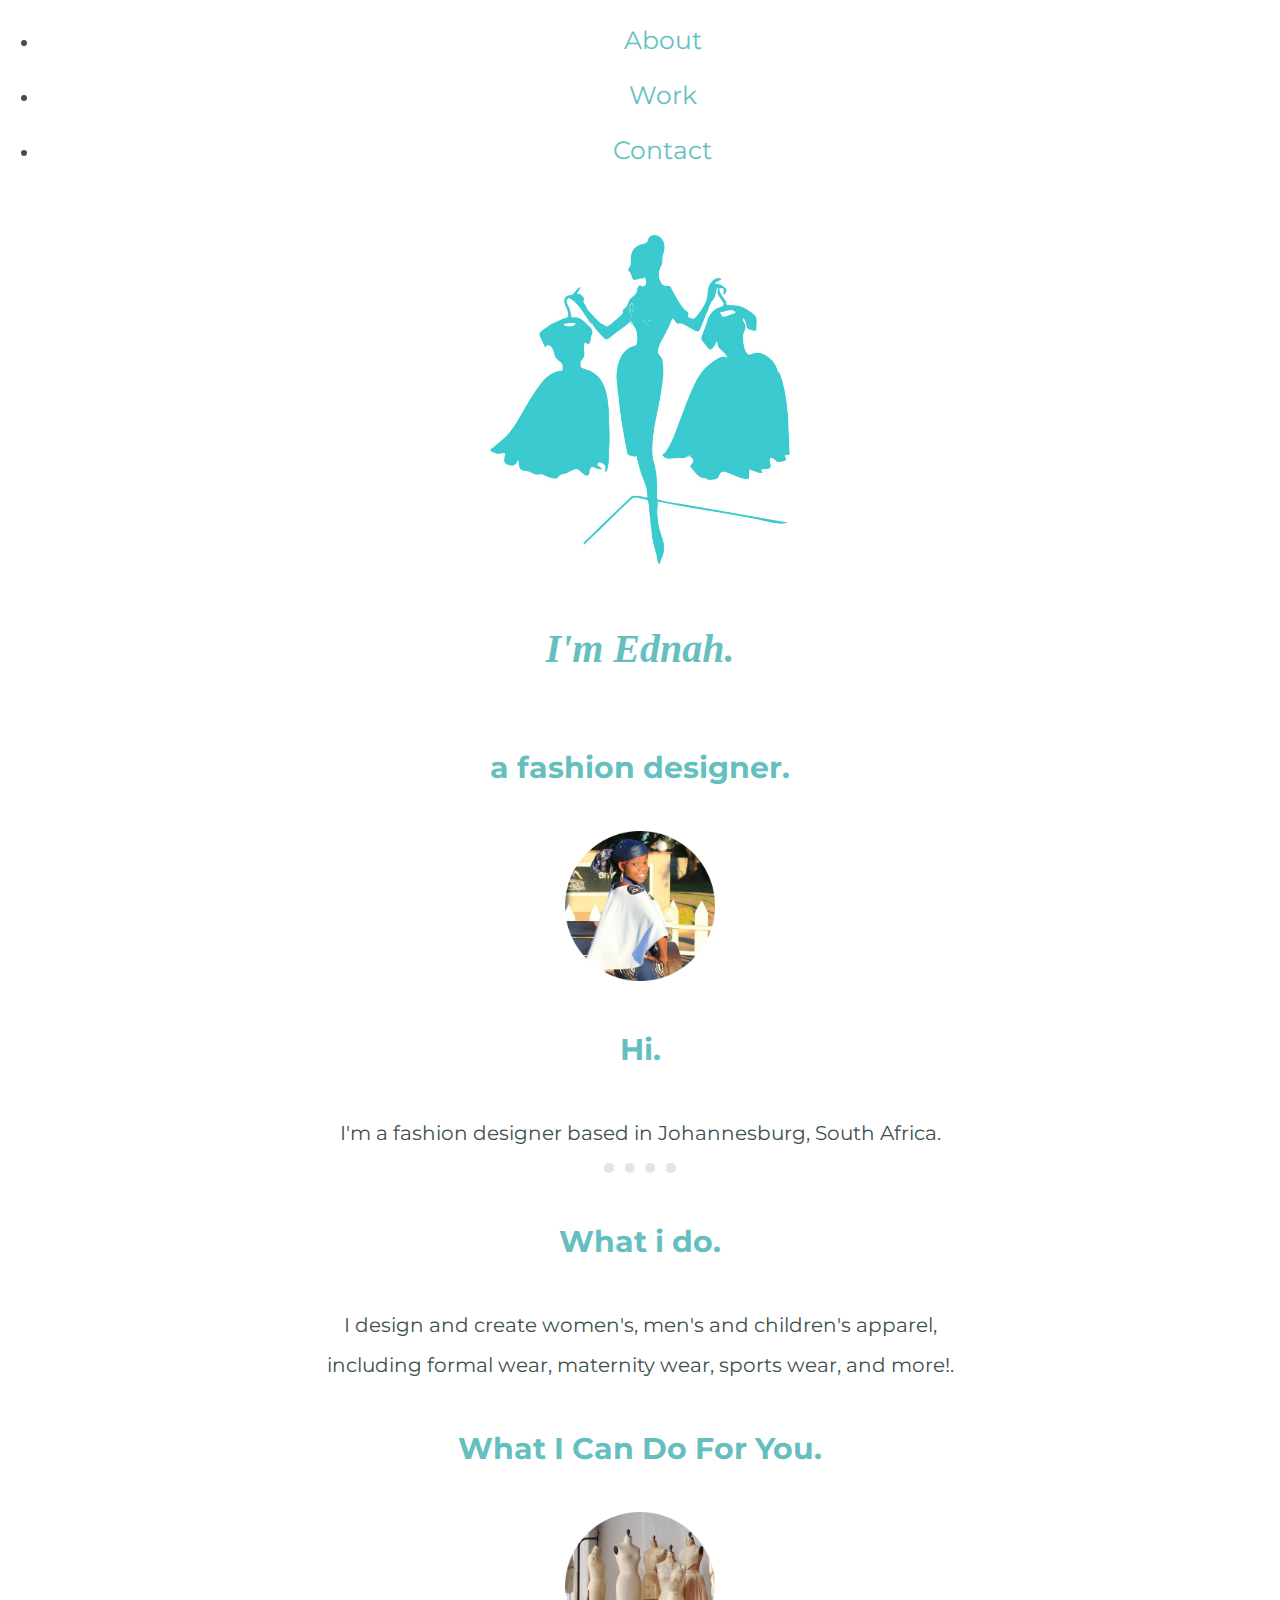
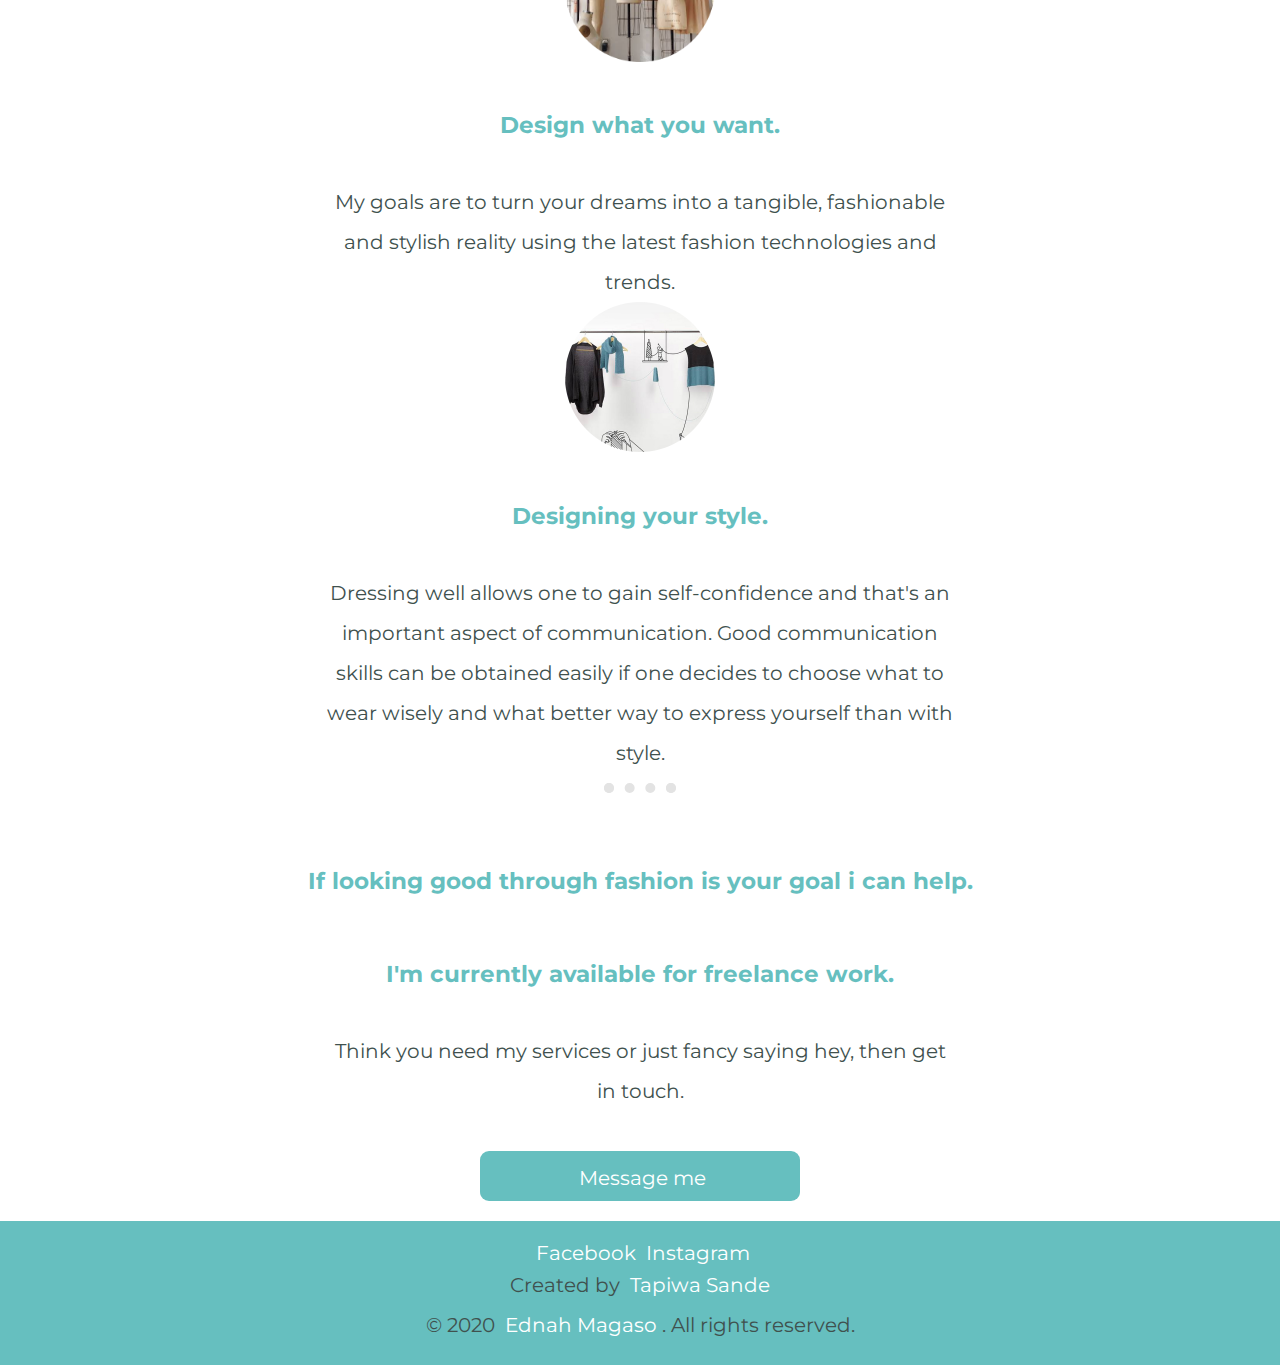
==== index.html @ 3b23457b "initial" ====
<!DOCTYPE html>
<html lang="en">
<head>
    <meta charset="UTF-8">
    <meta name="viewport" content="width=device-width, initial-scale=1.0">
    <meta http-equiv="X-UA-Compatible" content="ie=edge">
    <meta name="description" content="Ednah Magaso a fashion designer for hire">
    <link href="https://fonts.googleapis.com/css2?family=Montserrat&display=swap" rel="stylesheet">
    <link rel="stylesheet" href="path/to/font-awesome/css/font-awesome.min.css">
    <link rel="stylesheet" href="https://stackpath.bootstrapcdn.com/bootstrap/4.5.0/css/bootstrap.min.css" integrity="sha384-9aIt2nRpC12Uk9gS9baDl411NQApFmC26EwAOH8WgZl5MYYxFfc+NcPb1dKGj7Sk" crossorigin="anonymous">
    <link rel="stylesheet" href="styles.css">
    <link rel="icon" href="favicon (1).ico">
    
    <title>Ednah Magaso Fashion</title>
</head>
<body>
    <div class="">

<ul class="nav justify-content-end">
<li class="nav-item">
<a class="nav-link active" href="index.html">About</a>
</li>
<li class="nav-item">
<a class="nav-link" href="work.html">Work</a>
</li>
<li class="nav-item">
<a class="nav-link" href="#message-me">Contact</a>
</li>

</ul>


  
    <image class="smart" src="main.jpg"></image>   

    <!-- self int -->
    <div class="container-2">  
    <h1>I'm Ednah.</h1>
    <h2>a fashion designer.</h2>
    <image class="my-pic" src="profile pic.png"></image>
    </div>
    <div>
    <H2>Hi.</H2>
    <p>I'm a fashion designer based in Johannesburg, South Africa.</p>
   
    </div>
    <hr>
    <div class="goals">
    <h2>What i do.</h2>
    <P>I design and create women's, men's and children's apparel, including formal wear, maternity wear, sports wear, and more!.</P>

    <h2>What I Can Do For You.</h2>
    <image class="ability" src="image 5.png"></image>
    <h3>Design what you want.</h3>
    
    <p>My goals are to turn your dreams into a tangible, fashionable and stylish reality using the latest fashion technologies and trends.</p>
    <image class="fav" src="image 1.png"></image>
    <h3>Designing your style.</h3>
    <p>Dressing well allows one to gain self-confidence and that's an important aspect of communication. Good communication skills can be obtained easily if one decides to choose what to wear wisely and what better way to express yourself than with style.</p>
    </div>
    <hr>
    <div class="new-div">
    
    <h3>If looking good through fashion is your goal i can help.</h3>
    <h3>I'm currently available for freelance work.</h3>
    <p>Think you need my services or just fancy saying hey, then get in touch. </p>
    </div>

    <!-- message me button -->
    <button id="message-me"><a id="col" href="mailto:ednahmagaso09@gmail.com">Message me</a></button>
        
    
    <!-- end of message me button -->

    <!-- footer -->
    <footer id="footer">
        
        <a id="col" href="https://web.facebook.com/edna.magaso">Facebook</a>
        <a id="col" href="https://www.instagram.com/ednamagaso/?hl=en">Instagram</a>
        <p id="done">Created by <a id="col" href="https://web.facebook.com/tapiwa.sande.96">Tapiwa Sande</a></p>
        <p id="done">© 2020 <a id="col" href="index.html">Ednah Magaso</a> . All rights reserved.</p>
    
    </footer>

    <!-- end of footer -->

</div>
</body>
</html>
---- styles.css ----
body{
    margin: auto;
    color: #40514e;
    background-color:white;
    text-align: center;
    font-family:'Montserrat', sans-serif;
    font-size: 1.25rem;
    width: 100%;
    
}
h1{
    color: #66bfbf;
    font-family: 'Satisfy', cursive;
    padding: 30px;
    font-style: italic;
}
h2{
    color: #66bfbf;
    padding: 20px;
}
h3{
    color: #66bfbf;
    padding: 20px;
}
hr{
    border: dotted #e3e3e3 10px;
    width: 4%;
    border-bottom: 0;
}
p{
    line-height: 2;
    width: 50%;
    margin: auto;
}
#col{
    color: #ffffff;
    text-decoration: none;
    padding-left: 5px;
    font-size: 20px;
    width: 100%;
 
}
a{
    color: #66bfbf;
    text-decoration: none;
    padding-left: 5px;
    font-size: 25px;
}
.smart{
    width: 300px;
    margin-top: 50px;
}
.top-pic{
    width: 150px;
    margin-top: auto;
    float: left;
    margin-right: 900px;
    margin-left: 20px;
}
.my-pic{
    width: 150px;
    margin: auto;
}

.container-1{
    padding-top: 20px;
}
.ability{
    width:150px;
}
.fav{
    width: 150px;
}

.goals{
    margin-top: 30px;
    
}
.workpic{
    width: 500px;
}
.div1{
    background-color: white;
    padding: 20px;
    
}
.div2{
    background-color: white;
    padding: 20px;
}
.div3{
    background-color: white;
    padding: 20px;
}
.div4{
    background-color: white;
    padding: 20px;
}
.div5{
    background-color: white;
    padding: 20px;
}
.div6{
    background-color: white;
    padding: 20px;
}
.welcome{
    background-color: white;
    padding: 20px;
}
.new-div{
    padding: 20px;
}

li{
    margin-top: 25px;
    background-color: white;
}
.visible{
    visibility: visible;
}
#footer{
    background-color: #66bfbf;
    padding-top: 20px;
    padding-bottom: 20px;
    padding-left: 20px;
    padding-right: 20px;
}
#message-me{
	background-color:#66bfbf;
	border-radius:9px;
	cursor:pointer;
	color:#ffffff;
	font-family:'Montserrat', sans-serif;
    font-size:25px;
	text-decoration:none;
    text-shadow:0px 0px 0px #66bfbf;
    height: 40px;
    width: 25%;
    padding-top: 10px;
    padding-bottom: 40px;
    margin-bottom: 20px;
    margin-top: 20px;
    border: 0;

}
#message-me:hover {
	background-color: #4f8a8b;
}
#message-me:active {
	position:relative;
	top:1px;
}
.bi-envelope{
   width: 35px;
   padding-right: 10px;
  
}
a:hover{
    background-color: #4f8a8b;
}
.workpic{
    width: 50%;
    padding: 20px;
    margin-left: auto;
    margin-right: auto;
}
@media (max-width: 900px){
    body{
    width: 100%;
    text-align: center;
    font-size: 15px;
    overflow: none;
    }
    p{
        width: 90%;
    }
    a{
        display: inline-block;
        justify-content: right;
        font-size: 15px;
        
    }
    .ability{
       padding: 10px;
    }
    #col{
        font-size: 20px;
    }

hr{
    visibility: hidden;
}
.smart{
    width: 150px;
    
}    
#message-me{
    position: static;
    width: 80%;
    
}
#footer{
    width: auto;
    height: auto;
    font-size: 20px;
    
}

.imgc{
    text-align: center;
}
.dress{
    text-align: center;
    width: auto;
}
h1{
    font-size: 30px;
}
h2{
    font-size: 25px;
}
h3{
    font-size: 20px;
}
.workpic{
    width: 80%;
    padding: 20px;
    margin-left: auto;
    margin-right: auto;
    
}

.wrap{
    text-align: center;
}

}
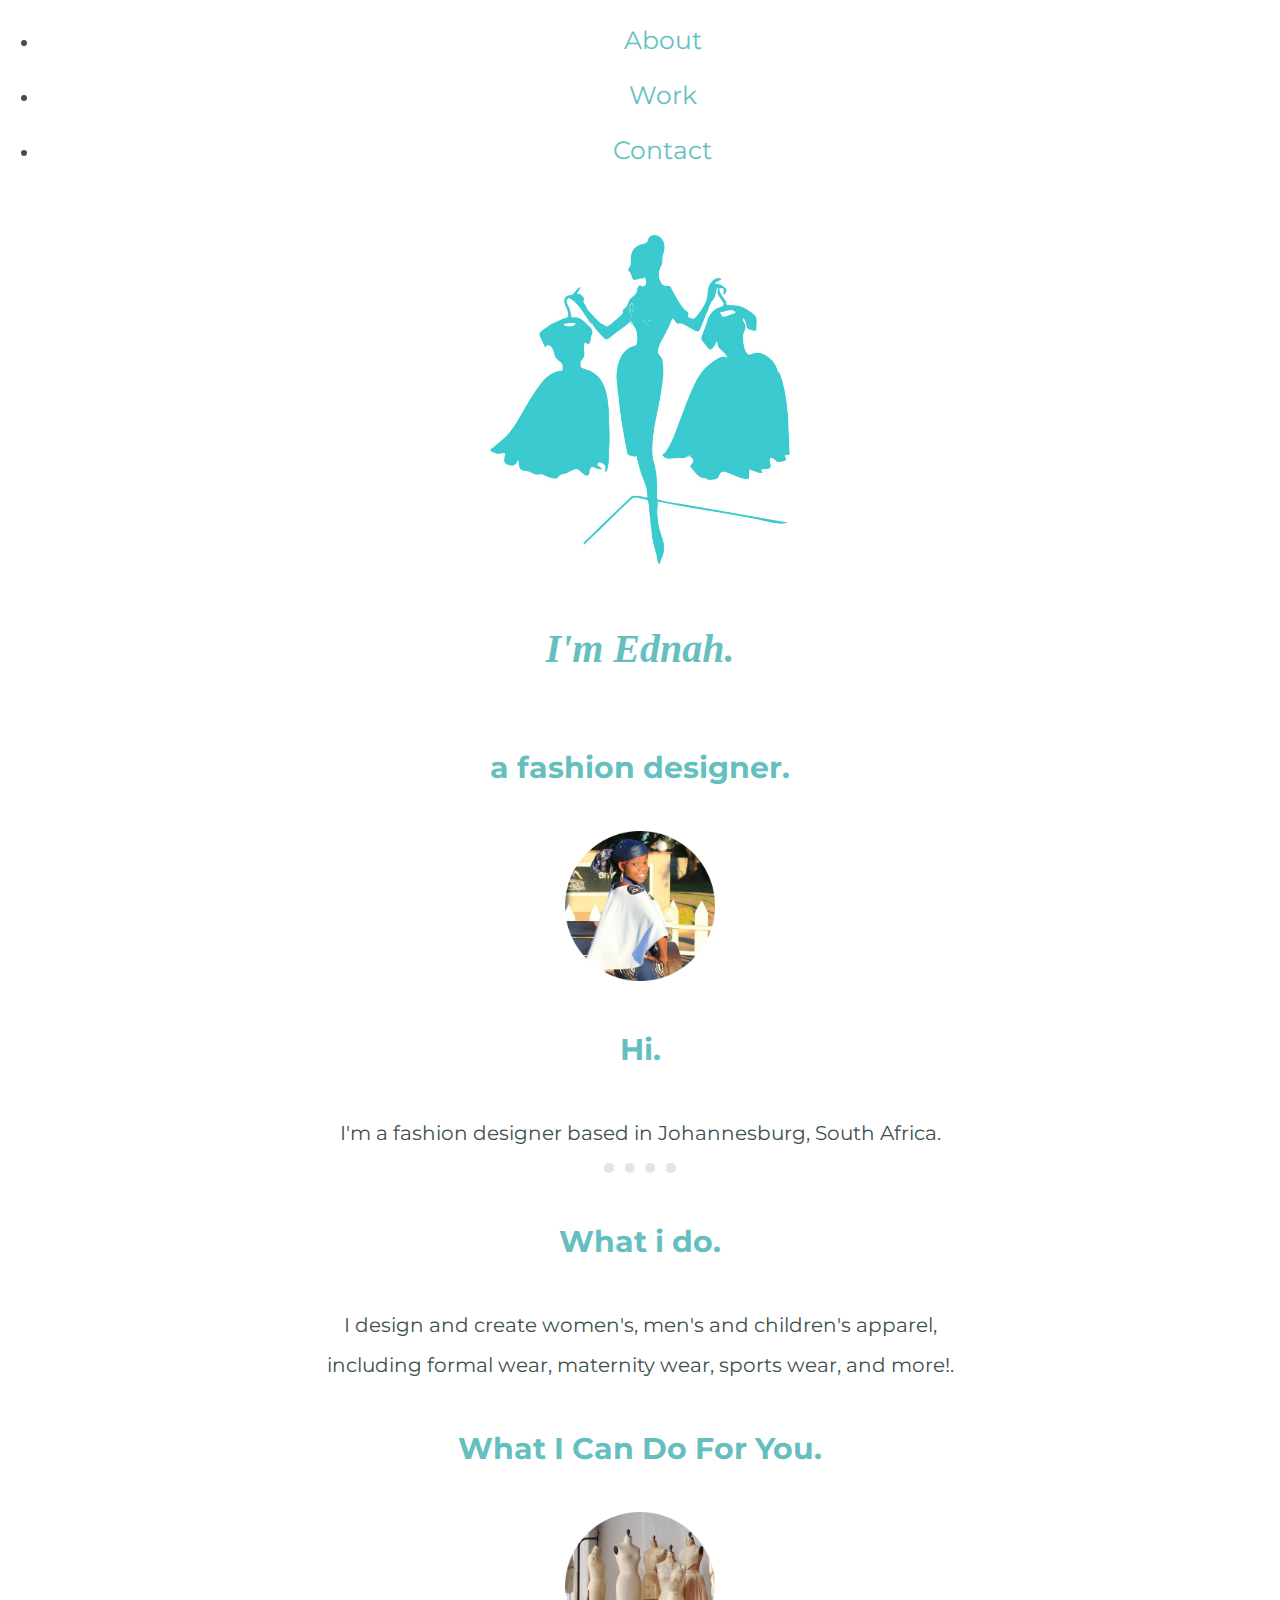
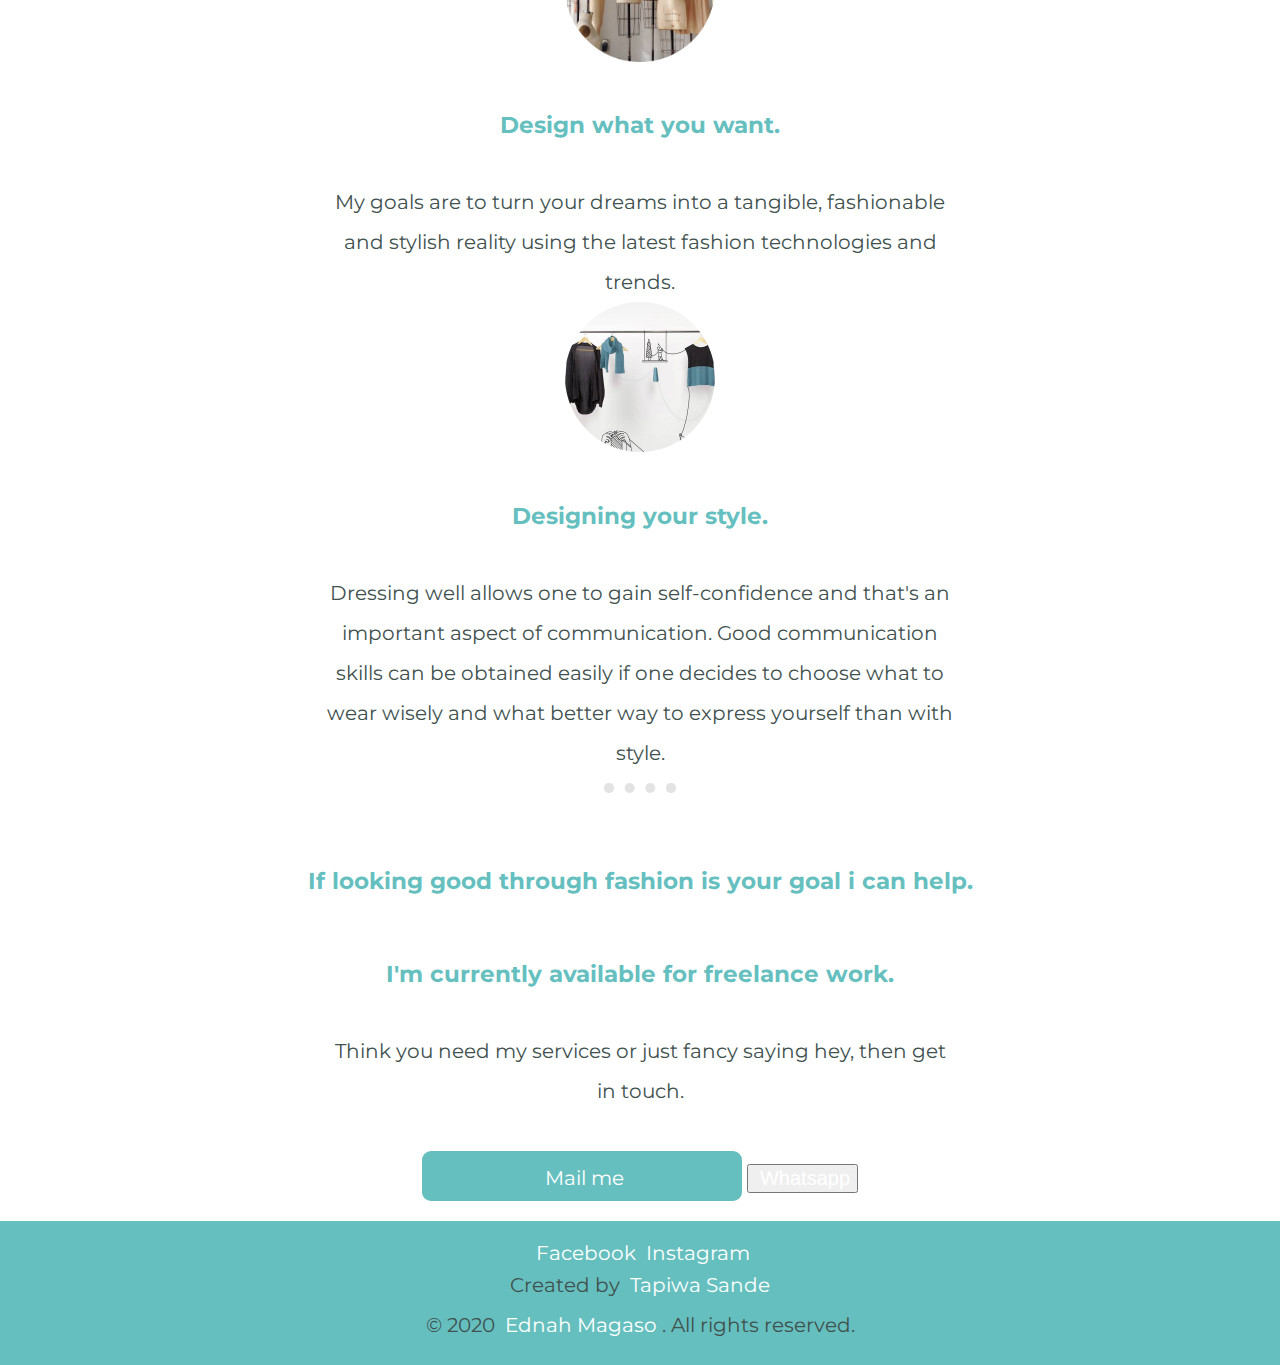
==== commit 74c96a89: "added both chat links" ====
--- a/index.html
+++ b/index.html
@@ -67,7 +67,9 @@
     </div>
 
     <!-- message me button -->
-    <button id="message-me"><a id="col" href="mailto:ednahmagaso09@gmail.com">Message me</a></button>
+     <button id="message-me"><a id="col" href="mailto:ednahmagaso09@gmail.com">Mail me</a></button>
+   
+    <button id="App-me"><a id="col" href="https://wa.link/76d8sy">Whatsapp</a></button>
         
     
     <!-- end of message me button -->
@@ -86,4 +88,4 @@
 
 </div>
 </body>
-</html>+</html>
